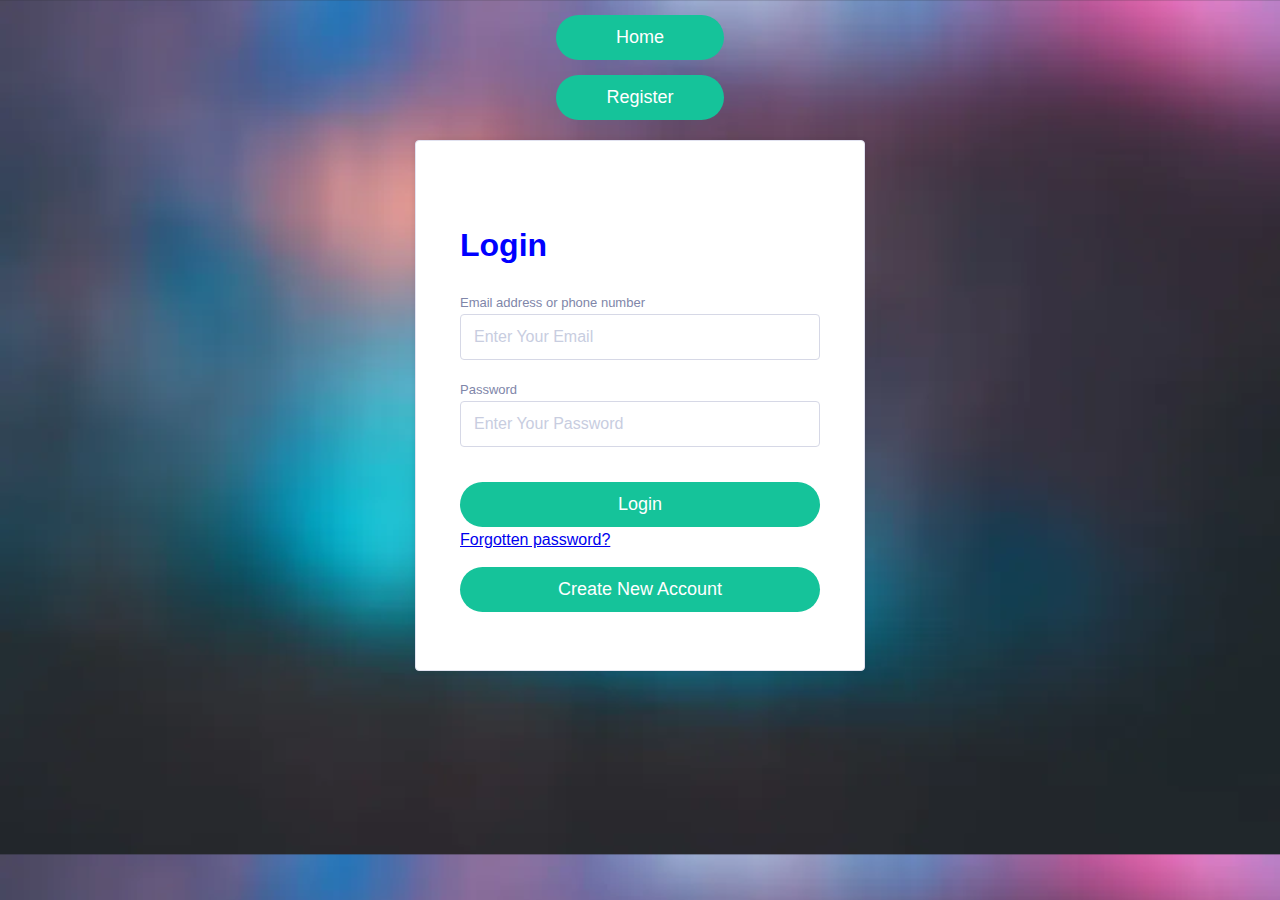
==== HTML/login.html @ de6547b2 "vesion1.0" ====
<!doctype html>
<html lang="en">
    <head>
        <meta charset="utf-8">
        <meta name="viewport" content="width=device-width, initial-scale=1">
        <title>Log in Form</title>
        <link href="https://cdn.jsdelivr.net/npm/bootstrap@5.3.2/dist/css/bootstrap.min.css"rel="stylesheet"integrity="sha384-T3c6CoIi6uLrA9TneNEoa7RxnatzjcDSCmG1MXxSR1GAsXEV/Dwwykc2MPK8M2HN"crossorigin="anonymous">
        <link rel="icon" type="image/x-icon" href="../images/favicon/indexFav.png">
        <link rel="stylesheet" href="../css/login.css">
    </head>
    <body>

        

        <!-- <div class="container" id="form-body">
            <div class="row">
                <div class="col-md-12">
                    <div class="box" >
                        <div class="row">
                            <div class="col-md-6">
                                <form action="/HTML/frontEndPage.html" >
                                    <div class="mb-3">
                                        <label for="email" class="form-label">Email address</label>
                                        <input type="email" class="form-control" id="email" placeholder="Enter Your Email" name="email" onkeyup="emailValidate()">
                                    </div>
                                    <div class="mb-3"><span id="emailSpan"></span></div>   
                                    <div class="mb-3">
                                        <label for="password" class="form-label">Password</label>
                                        <input type="password" class="form-control" id="password" placeholder="Enter Your Password" name="password" onkeyup="passwordValidation()">
                                    </div>
                                    <div class="mb-3"><span id="password_error"></span></div>
                                    <div class="mb-3"><span id="formError"></span></div>
                                    <div class="mb-3"><button type="submit" class="btn btn-success" onclick="return formValidate()">Sign In</button></div>
                                    <div class="mb-3"><a href="#">Forgotten password?</a></div><hr>
                                    <div class="mb-3"><a href="../index.html"><button class="btn btn-primary me-2" type="button">Create New Account</button></a></div>
                                </form>
                            </div>
                            <div class="col-md-6">
                                <img src="https://imgs.search.brave.com/sgNnolKN2EOptHWyVbxMiRCjQFUcMXdlzjD9dHSs7I0/rs:fit:500:0:0/g:ce/aHR0cHM6Ly9tZWRp/YS5nZXR0eWltYWdl/cy5jb20vaWQvMTM3/MDkyOTM3Ny9waG90/by9jbG9zZS11cC1v/Zi1jb21wdXRlci1w/cm9ncmFtbWVyLWNv/ZGluZy5qcGc_cz02/MTJ4NjEyJnc9MCZr/PTIwJmM9dmxvQkhr/d0I4azVfWUszTXRf/NUJvbG50VG1qUnFP/Z2tBSzUzMXlzM2hr/bz0">
                            </div>
                        </div>
                        
                    </div>
                </div>

            </div>
                
            </div> -->


            <div class="container-fluid">
                <div class="row">
                    <div class="col-md-12">
                        <nav class="navbar navbar-dark bg-dark">
                            <div class="container-fluid justify-content-between">
                                <a href="../index.html"><button class="btn btn-outline-success me-2" type="button">Home</button></a>
                                <a href="registration.html"><button class="btn btn-primary me-2" type="button">Register</button></a>
                            </div>
                        </nav>
                    </div>

                </div>
            </div>








            
<form action="./frontEndPage.html">
    <h1 style="color:blue;">Login</h1>
    <div class="row">
    <label for="email" class="form-label">Email address or phone number</label>
    <input type="email" class="form-control" id="email" placeholder="Enter Your Email" name="email" onkeyup="emailValidate()">
    <span id="emailSpan"></span>
    </div>
    <div class="row">
    <label for="password" class="form-label">Password</label>
    <input type="password" class="form-control" id="password" placeholder="Enter Your Password" name="password" onkeyup="passwordValidation()">
    <span id="password_error"></span>
</div>
    <span id="formError"></span>
    <button type="submit" class="btn btn-success" onclick="return formValidate()">Login</button>

    <a href="#" style="text-align:center;">Forgotten password?</a>
    <a href="./registration.html"><button class="btn btn-primary me-2" type="button">Create New Account</button></a>
</form> 










        
















        <script src="https://cdn.jsdelivr.net/npm/bootstrap@5.3.2/dist/js/bootstrap.bundle.min.js" integrity="sha384-C6RzsynM9kWDrMNeT87bh95OGNyZPhcTNXj1NW7RuBCsyN/o0jlpcV8Qyq46cDfL" crossorigin="anonymous"></script>
        <script src="https://cdn.jsdelivr.net/npm/@popperjs/core@2.11.8/dist/umd/popper.min.js" integrity="sha384-I7E8VVD/ismYTF4hNIPjVp/Zjvgyol6VFvRkX/vR+Vc4jQkC+hVqc2pM8ODewa9r" crossorigin="anonymous"></script>
        <script src="https://cdn.jsdelivr.net/npm/bootstrap@5.3.2/dist/js/bootstrap.min.js" integrity="sha384-BBtl+eGJRgqQAUMxJ7pMwbEyER4l1g+O15P+16Ep7Q9Q+zqX6gSbd85u4mG4QzX+" crossorigin="anonymous"></script>
        <script src="https://cdn.jsdelivr.net/npm/jquery@3.7.1/dist/jquery.min.js"></script>
        <script src="../scripts/login.js"></script>
    </body>
</html>
---- css/login.css ----
/* #form-body{
    display: flex;
    justify-content: center;
    text-align: center;
} */
/* body{
    background-image: url(../images/forms/reg_back_signup);
    background-size: cover;
    
} */
/* form{
    padding: 30px 60px 30px 60px;
    text-align: center; */

    
    /* align-items: center;
    text-align: center; */


body {
  
    background-image: url(../images/forms/reg_back_signup);
    background-size: cover;
}
/* #form-body{
    margin: 0;
    display: flex;
    align-items: center;
    justify-content: center;
    min-height: 100vh;
    color: #333;
} */





/* .container {
    width: 100%;
    max-width: 400px;
} */

/* .card {
    width: 100%;
    background-color: #fff;
    padding: 20px;
    border-radius: 8px;
    box-shadow: 0 4px 8px rgba(0, 0, 0, 0.1);
  } */

/* h2 {
    text-align: center;
    color: #333;
} */

    /* display: flex;
    flex-direction: column; */
    /* width: 100%; */


/* input {
    padding: 10px;
    margin-bottom: 12px;
    border: 1px solid #ddd;
    border-radius: 4px;
    transition: border-color 0.3s ease-in-out;
    outline: none;
    color: #333;
}
input:focus {
    border-color: #ff4500;
}

button {
    background-color: #ff4500;
    color: #fff;
    padding: 10px;
    border: none;
    border-radius: 4px;
    cursor: pointer;
    transition: background-color 0.3s ease-in-out;
}

button:hover {
    background-color: #e63900;
}




.box{
    width: 80%;
    height: 500px;
    background-color: #fff;
    position: absolute;
    top: 50%;
    left: 50%;
    transform: translate(-50%,-50%);
    background: #fff;
    border-radius: 10px;
    box-shadow: 1px 4px 22px -8px #0004;
    display: flex;
    overflow: hidden;
} */



span{
    color: #ff4500;
}




@import url('https://fonts.googleapis.com/css?family=Open+Sans&display=swap');

body {
  font-family: 'Open Sans', sans-serif;
  /* background: #f9faff; */
  color: #3a3c47;
  line-height: 1.6;
  display: flex;
  flex-direction: column;
  align-items: center;
  margin: 0;
  padding: 0;
}

h1 {
  /* margin-top: 48px; */
}

form {
  background: #fff;
  max-width: 360px;
  width: 100%;
  padding: 58px 44px;
  border: 1px solid #e1e2f0;
  border-radius: 4px;
  box-shadow: 0 0 5px 0 rgba(42, 45, 48, 0.12);
  transition: all 0.3s ease;
}

.row {
  display: flex;
  flex-direction: column;
  margin-bottom: 20px;
}

.row label {
  font-size: 13px;
  color: #8086a9;
}

.row input {
  flex: 1;
  padding: 13px;
  border: 1px solid #d6d8e6;
  border-radius: 4px;
  font-size: 16px;
  transition: all 0.2s ease-out;
}

.row input:focus {
  outline: none;
  box-shadow: inset 2px 2px 5px 0 rgba(42, 45, 48, 0.12);
}

.row input::placeholder {
  color: #C8CDDF;
}

button {
  width: 100%;
  padding: 12px;
  font-size: 18px;
  background: #15C39A;
  color: #fff;
  border: none;
  border-radius: 100px;
  cursor: pointer;
  font-family: 'Open Sans', sans-serif;
  margin-top: 15px;
  transition: background 0.2s ease-out;
}

button:hover {
  background: #55D3AC;
}

@media(max-width: 458px) {
  
  body {
    margin: 0 18px;
  }
  
  form {
    background: #f9faff;
    border: none;
    box-shadow: none;
    padding: 20px 0;
  }

}
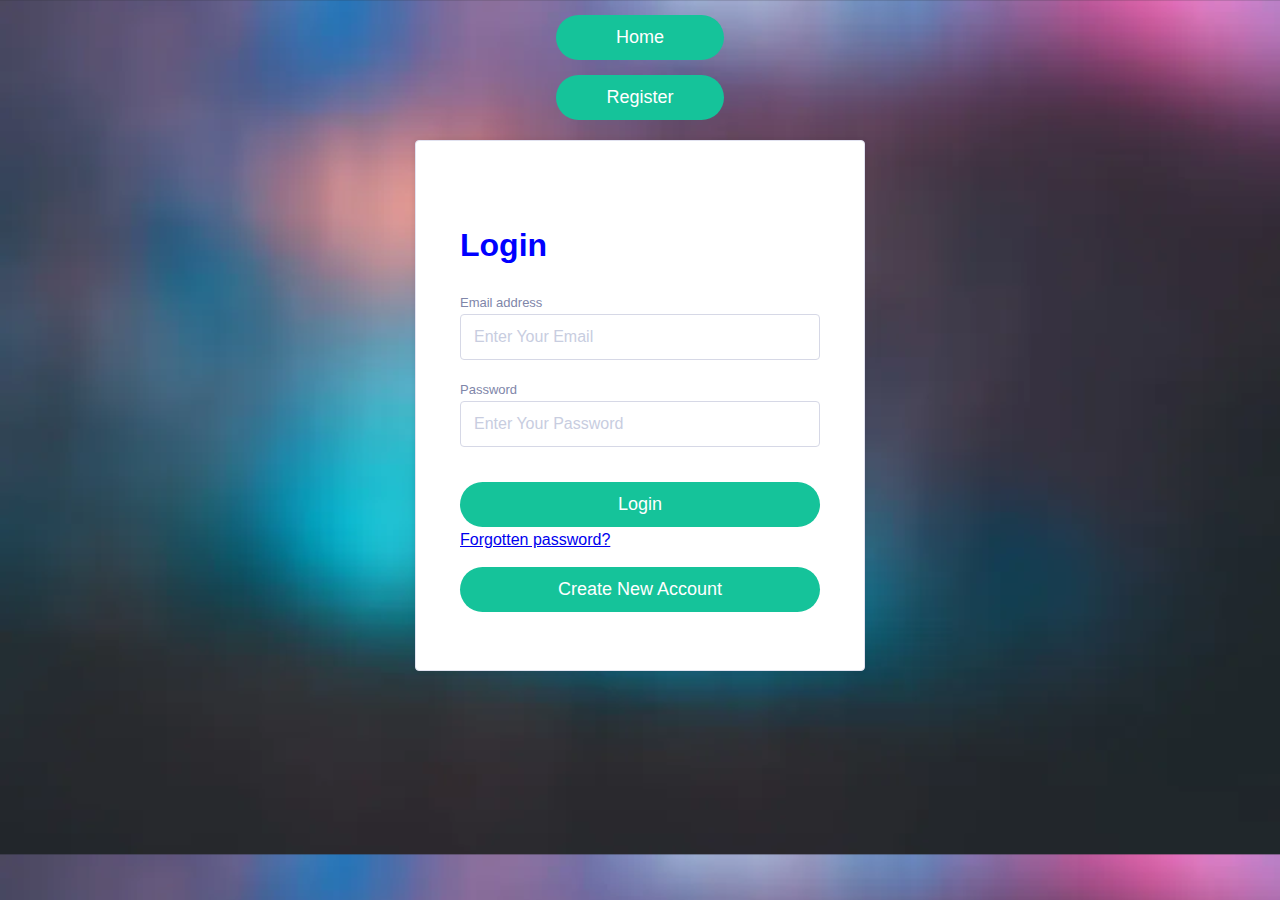
==== commit 2394f708: "Update login.html" ====
--- a/HTML/login.html
+++ b/HTML/login.html
@@ -73,7 +73,7 @@
 <form action="./frontEndPage.html">
     <h1 style="color:blue;">Login</h1>
     <div class="row">
-    <label for="email" class="form-label">Email address or phone number</label>
+    <label for="email" class="form-label">Email address</label>
     <input type="email" class="form-control" id="email" placeholder="Enter Your Email" name="email" onkeyup="emailValidate()">
     <span id="emailSpan"></span>
     </div>
